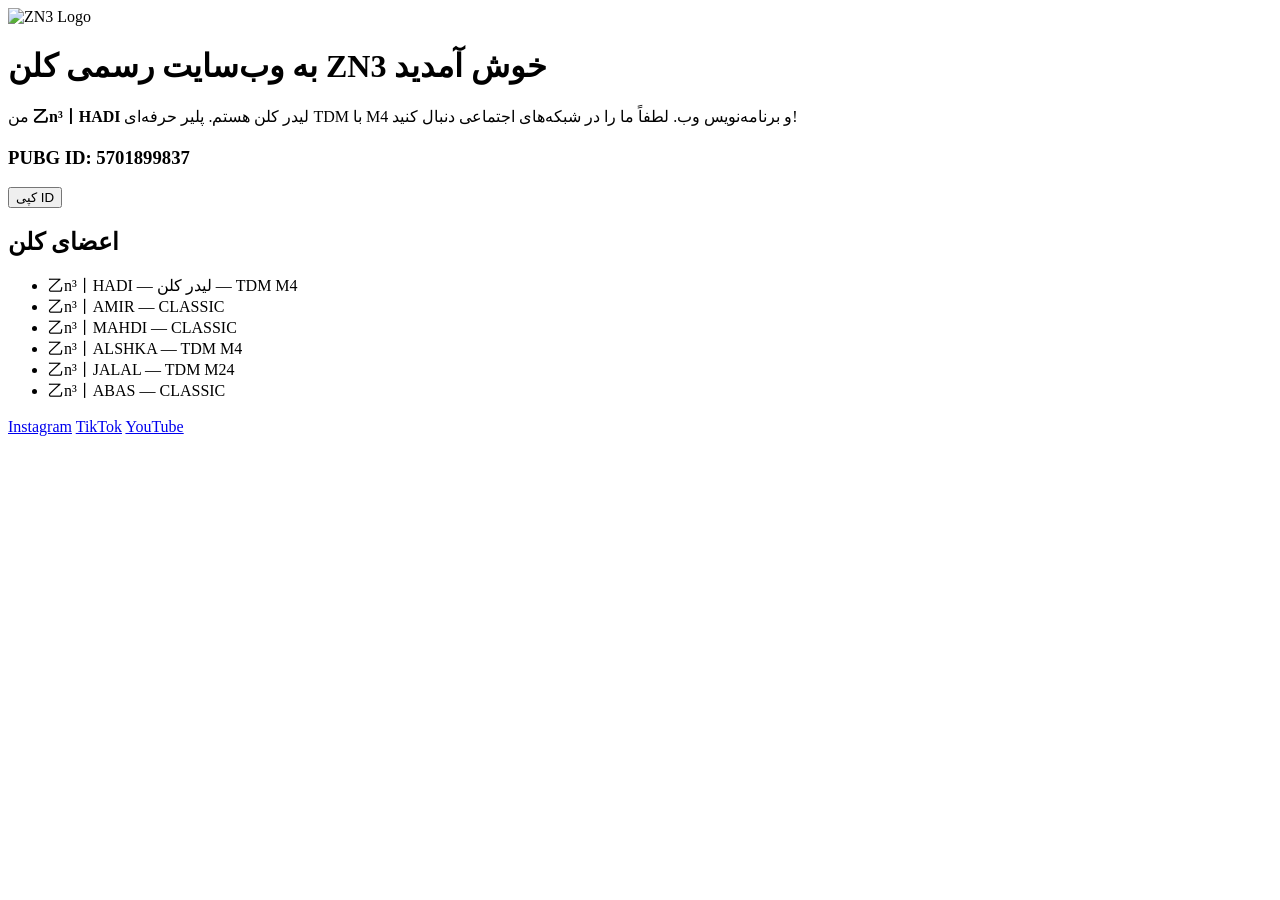
==== index.html @ c6bb761f "Create index.html" ====
<!DOCTYPE html>
<html lang="fa">
<head>
  <meta charset="UTF-8">
  <meta name="viewport" content="width=device-width, initial-scale=1.0">
  <title>ZN3 Clan Official</title>
  <link rel="stylesheet" href="style.css">
</head>
<body>
  <div class="container">
    <header>
      <img src="https://i.ibb.co/0mC1nK9/logo.png" alt="ZN3 Logo" class="logo">
      <h1 class="glow">به وب‌سایت رسمی کلن ZN3 خوش آمدید</h1>
    </header>

    <p class="intro">من <strong>乙n³丨HADI</strong> لیدر کلن هستم. پلیر حرفه‌ای TDM با M4 و برنامه‌نویس وب. لطفاً ما را در شبکه‌های اجتماعی دنبال کنید!</p>

    <div class="id-section">
      <h3>PUBG ID: <span id="pubgId">5701899837</span></h3>
      <button onclick="copyID()">کپی ID</button>
    </div>

    <h2 class="glow">اعضای کلن</h2>
    <ul class="members">
      <li>乙n³丨HADI — لیدر کلن — TDM M4</li>
      <li>乙n³丨AMIR — CLASSIC</li>
      <li>乙n³丨MAHDI — CLASSIC</li>
      <li>乙n³丨ALSHKA — TDM M4</li>
      <li>乙n³丨JALAL — TDM M24</li>
      <li>乙n³丨ABAS — CLASSIC</li>
    </ul>

    <div class="social">
      <a href="https://instagram.com/m.hadi.213" target="_blank">Instagram</a>
      <a href="https://tiktok.com/@m.hadi.213" target="_blank">TikTok</a>
      <a href="https://youtube.com/@m.hadi.213" target="_blank">YouTube</a>
    </div>
  </div>
  <script src="script.js"></script>
</body>
</html>
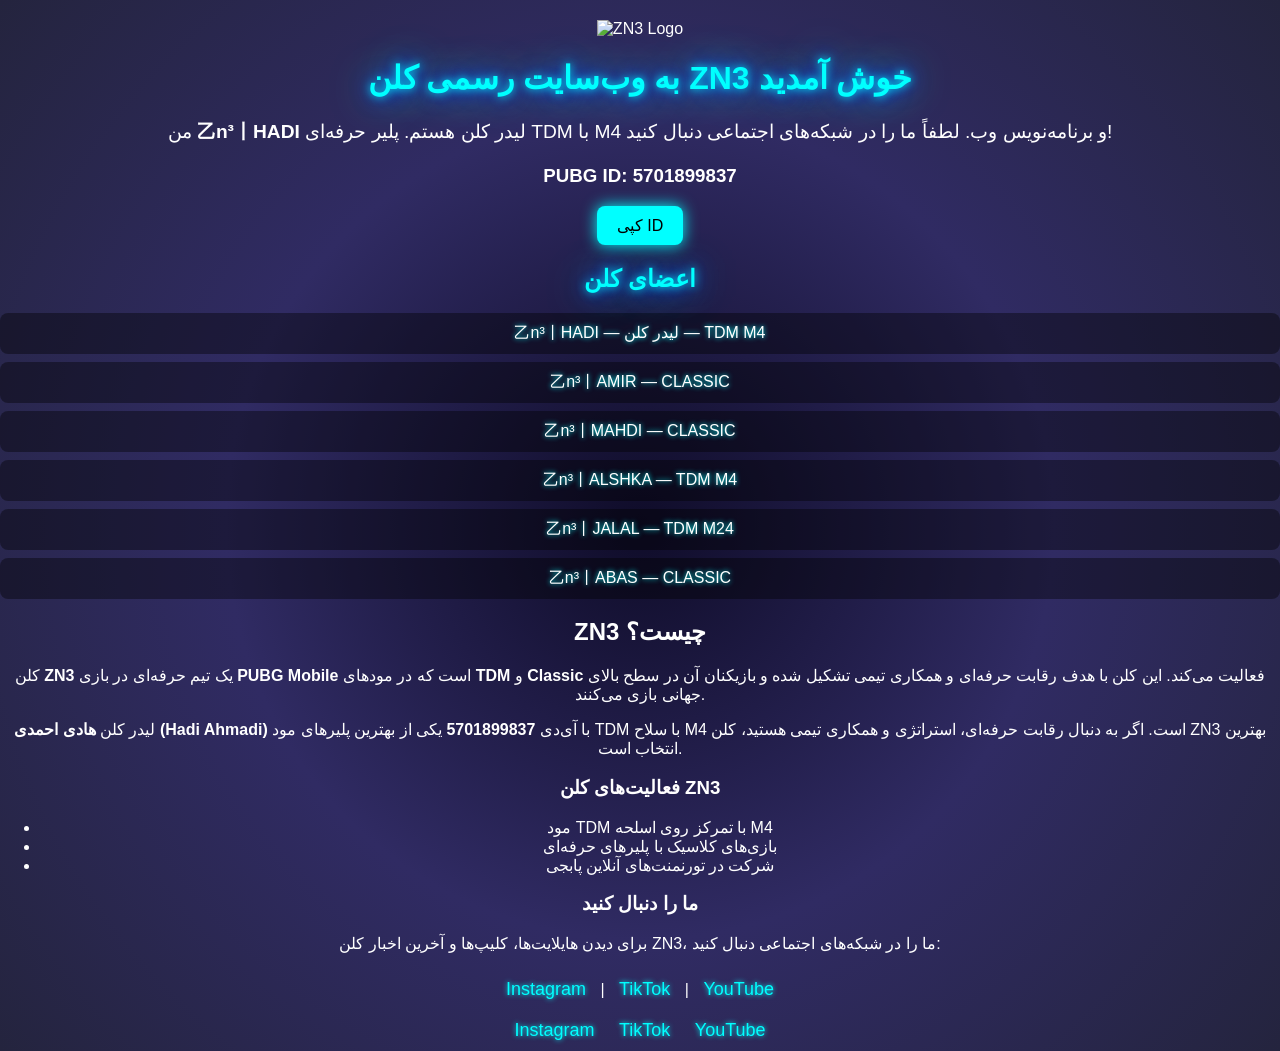
==== commit d21418bb: "Update index.html" ====
--- a/index.html
+++ b/index.html
@@ -29,7 +29,33 @@
       <li>乙n³丨JALAL — TDM M24</li>
       <li>乙n³丨ABAS — CLASSIC</li>
     </ul>
-
+<section class="about-zn3">
+  <h2>ZN3 چیست؟</h2>
+  <p>
+    کلن <strong>ZN3</strong> یک تیم حرفه‌ای در بازی <strong>PUBG Mobile</strong> است که در مودهای
+    <strong>TDM</strong> و <strong>Classic</strong> فعالیت می‌کند. این کلن با هدف رقابت حرفه‌ای و همکاری تیمی
+    تشکیل شده و بازیکنان آن در سطح بالای جهانی بازی می‌کنند.
+  </p>
+  <p>
+    لیدر کلن <strong>هادی احمدی (Hadi Ahmadi)</strong> با آی‌دی <strong>5701899837</strong> یکی از بهترین پلیرهای
+    مود TDM با سلاح M4 است. اگر به دنبال رقابت حرفه‌ای، استراتژی و همکاری تیمی هستید، کلن ZN3 بهترین انتخاب است.
+  </p>
+  <h3>فعالیت‌های کلن ZN3</h3>
+  <ul>
+    <li>مود TDM با تمرکز روی اسلحه M4</li>
+    <li>بازی‌های کلاسیک با پلیرهای حرفه‌ای</li>
+    <li>شرکت در تورنمنت‌های آنلاین پابجی</li>
+  </ul>
+  <h3>ما را دنبال کنید</h3>
+  <p>
+    برای دیدن هایلایت‌ها، کلیپ‌ها و آخرین اخبار کلن ZN3، ما را در شبکه‌های اجتماعی دنبال کنید:
+  </p>
+  <div class="social">
+    <a href="https://instagram.com/m.hadi.213" target="_blank">Instagram</a> |
+    <a href="https://tiktok.com/@m.hadi.213" target="_blank">TikTok</a> |
+    <a href="https://youtube.com/@m.hadi.213" target="_blank">YouTube</a>
+  </div>
+</section>
     <div class="social">
       <a href="https://instagram.com/m.hadi.213" target="_blank">Instagram</a>
       <a href="https://tiktok.com/@m.hadi.213" target="_blank">TikTok</a>
--- a/style.css
+++ b/style.css
@@ -0,0 +1,60 @@
+body {
+  margin: 0;
+  padding: 0;
+  font-family: 'Tahoma', sans-serif;
+  background: radial-gradient(circle, #0f0c29, #302b63, #24243e);
+  color: #fff;
+  text-align: center;
+}
+
+.glow {
+  color: #0ff;
+  text-shadow: 0 0 10px #0ff, 0 0 20px #00f, 0 0 40px #0ff;
+}
+
+.logo {
+  width: 120px;
+  margin-top: 20px;
+}
+
+.intro {
+  font-size: 1.2em;
+  margin: 15px auto;
+}
+
+.id-section {
+  margin: 20px auto;
+}
+
+button {
+  background: #0ff;
+  border: none;
+  padding: 10px 20px;
+  color: #000;
+  font-size: 16px;
+  cursor: pointer;
+  border-radius: 8px;
+  box-shadow: 0 0 15px #0ff;
+}
+
+.members {
+  list-style: none;
+  padding: 0;
+}
+
+.members li {
+  margin: 8px 0;
+  background: rgba(0, 0, 0, 0.4);
+  padding: 10px;
+  border-radius: 8px;
+  text-shadow: 0 0 5px #0ff;
+}
+
+.social a {
+  display: inline-block;
+  margin: 10px;
+  color: #0ff;
+  text-decoration: none;
+  font-size: 18px;
+  text-shadow: 0 0 5px #0ff;
+}
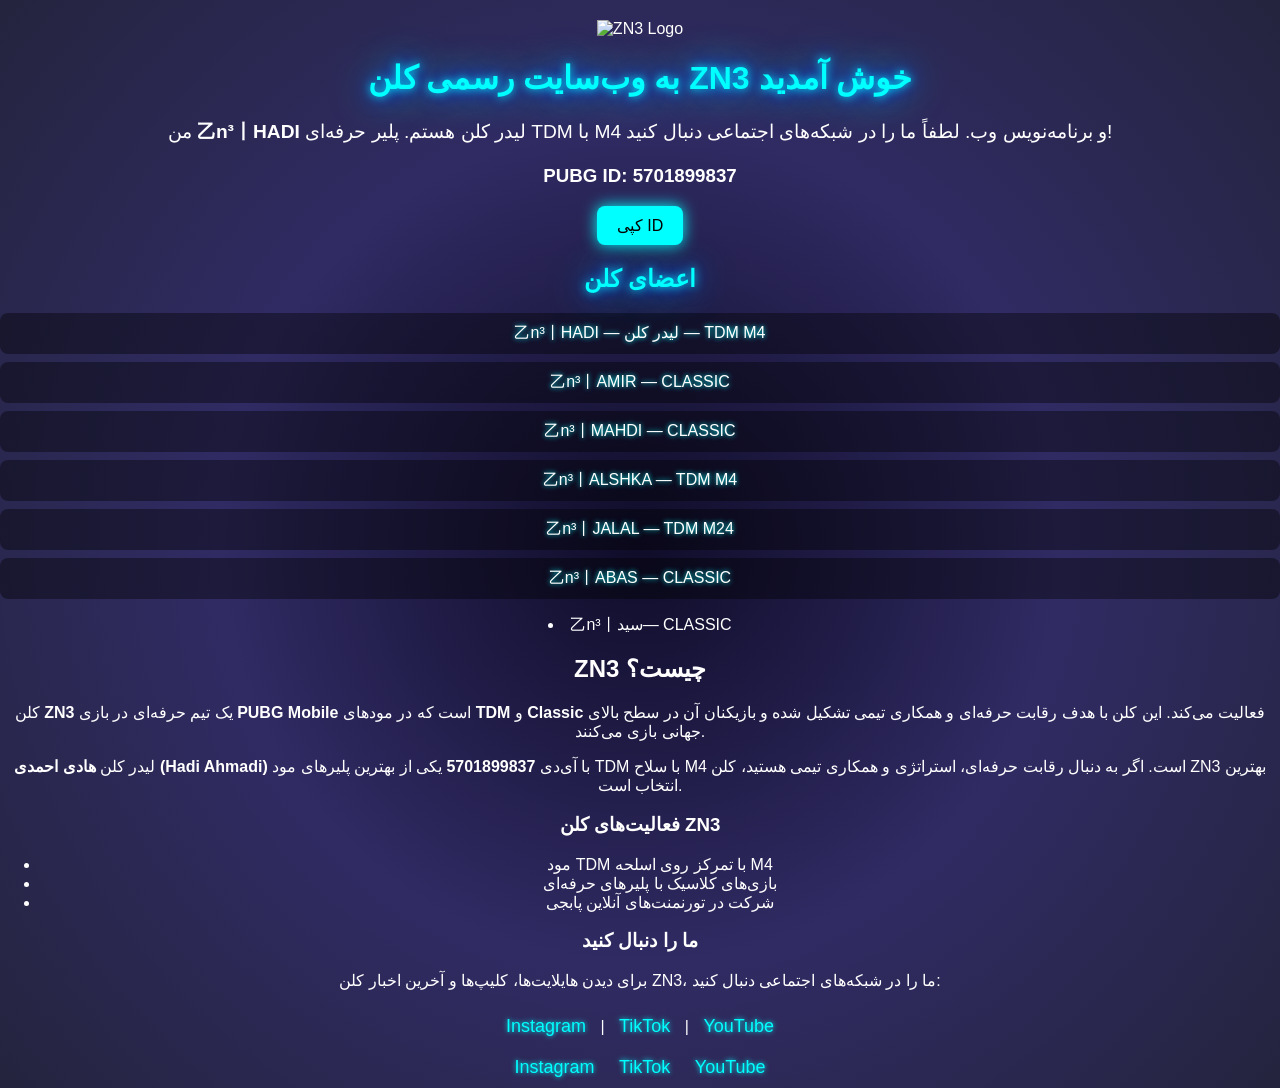
==== commit f7531ac7: "Update index.html" ====
--- a/index.html
+++ b/index.html
@@ -28,7 +28,7 @@
       <li>乙n³丨ALSHKA — TDM M4</li>
       <li>乙n³丨JALAL — TDM M24</li>
       <li>乙n³丨ABAS — CLASSIC</li>
-    </ul>
+    </ul><li>乙n³丨سید— CLASSIC</li>
 <section class="about-zn3">
   <h2>ZN3 چیست؟</h2>
   <p>
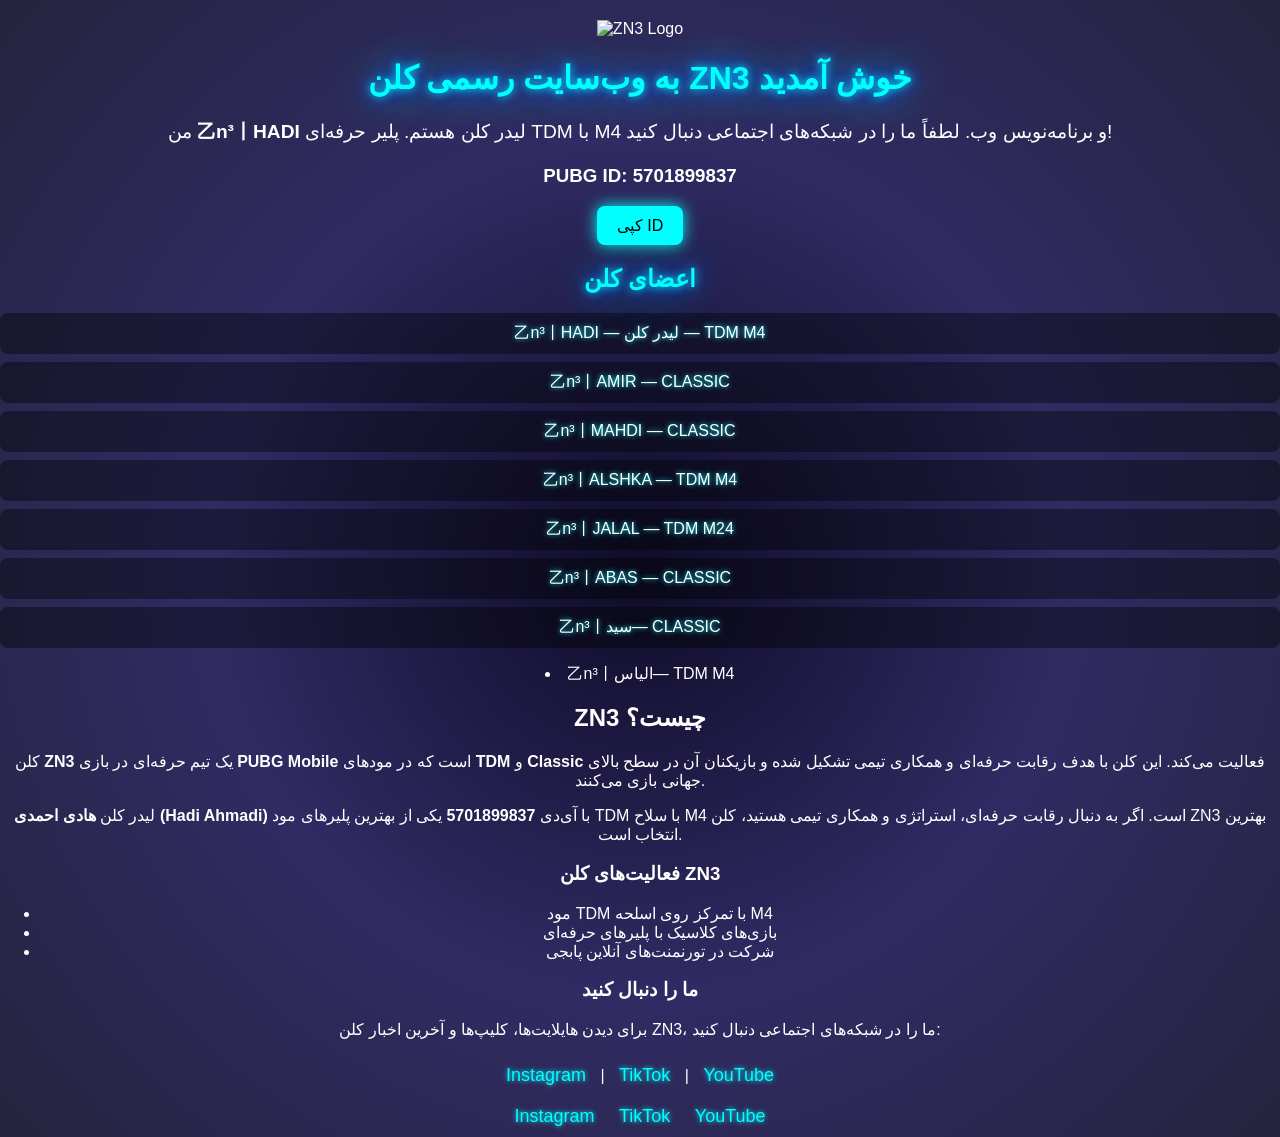
==== commit 48369279: "Update index.html" ====
--- a/index.html
+++ b/index.html
@@ -28,7 +28,8 @@
       <li>乙n³丨ALSHKA — TDM M4</li>
       <li>乙n³丨JALAL — TDM M24</li>
       <li>乙n³丨ABAS — CLASSIC</li>
-    </ul><li>乙n³丨سید— CLASSIC</li>
+      <li>乙n³丨سید— CLASSIC</li>
+    </ul><li>乙n³丨الیاس— TDM M4</li>
 <section class="about-zn3">
   <h2>ZN3 چیست؟</h2>
   <p>
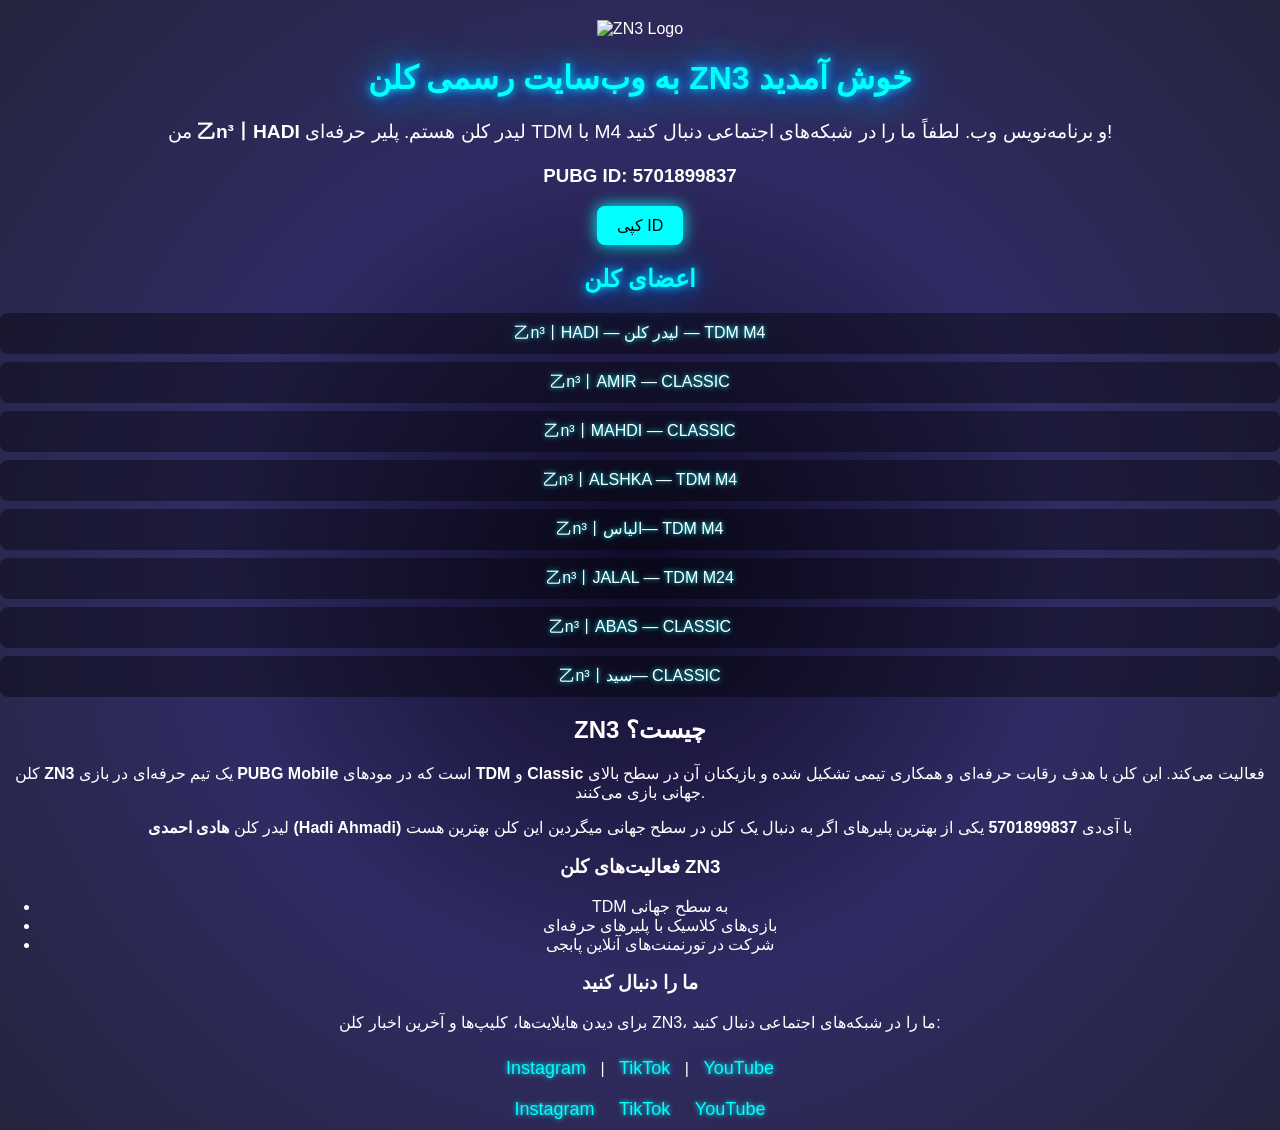
==== commit 2190f5fc: "Update index.html" ====
--- a/index.html
+++ b/index.html
@@ -26,10 +26,11 @@
       <li>乙n³丨AMIR — CLASSIC</li>
       <li>乙n³丨MAHDI — CLASSIC</li>
       <li>乙n³丨ALSHKA — TDM M4</li>
+      <li>乙n³丨الیاس— TDM M4</li>
       <li>乙n³丨JALAL — TDM M24</li>
       <li>乙n³丨ABAS — CLASSIC</li>
       <li>乙n³丨سید— CLASSIC</li>
-    </ul><li>乙n³丨الیاس— TDM M4</li>
+    </ul>
 <section class="about-zn3">
   <h2>ZN3 چیست؟</h2>
   <p>
@@ -39,11 +40,11 @@
   </p>
   <p>
     لیدر کلن <strong>هادی احمدی (Hadi Ahmadi)</strong> با آی‌دی <strong>5701899837</strong> یکی از بهترین پلیرهای
-    مود TDM با سلاح M4 است. اگر به دنبال رقابت حرفه‌ای، استراتژی و همکاری تیمی هستید، کلن ZN3 بهترین انتخاب است.
+    اگر به دنبال یک کلن در سطح جهانی میگردین این کلن بهترین هست
   </p>
   <h3>فعالیت‌های کلن ZN3</h3>
   <ul>
-    <li>مود TDM با تمرکز روی اسلحه M4</li>
+    <li>TDM  به سطح جهانی</li>
     <li>بازی‌های کلاسیک با پلیرهای حرفه‌ای</li>
     <li>شرکت در تورنمنت‌های آنلاین پابجی</li>
   </ul>
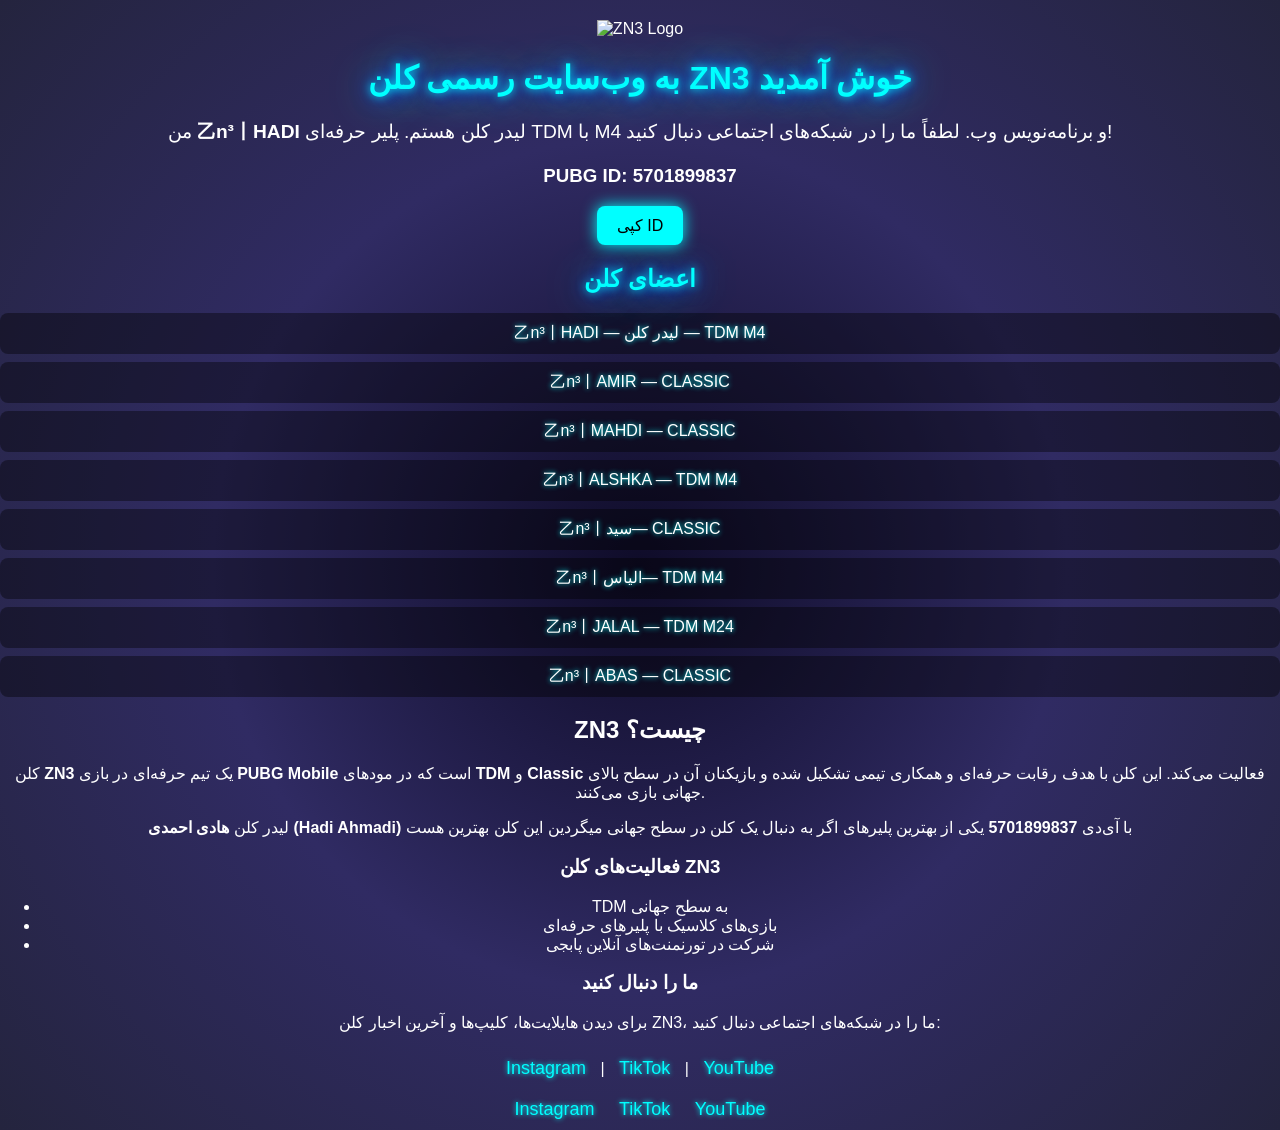
==== commit 264afe43: "Update index.html" ====
--- a/index.html
+++ b/index.html
@@ -26,10 +26,10 @@
       <li>乙n³丨AMIR — CLASSIC</li>
       <li>乙n³丨MAHDI — CLASSIC</li>
       <li>乙n³丨ALSHKA — TDM M4</li>
+      <li>乙n³丨سید— CLASSIC</li>
       <li>乙n³丨الیاس— TDM M4</li>
       <li>乙n³丨JALAL — TDM M24</li>
       <li>乙n³丨ABAS — CLASSIC</li>
-      <li>乙n³丨سید— CLASSIC</li>
     </ul>
 <section class="about-zn3">
   <h2>ZN3 چیست؟</h2>
